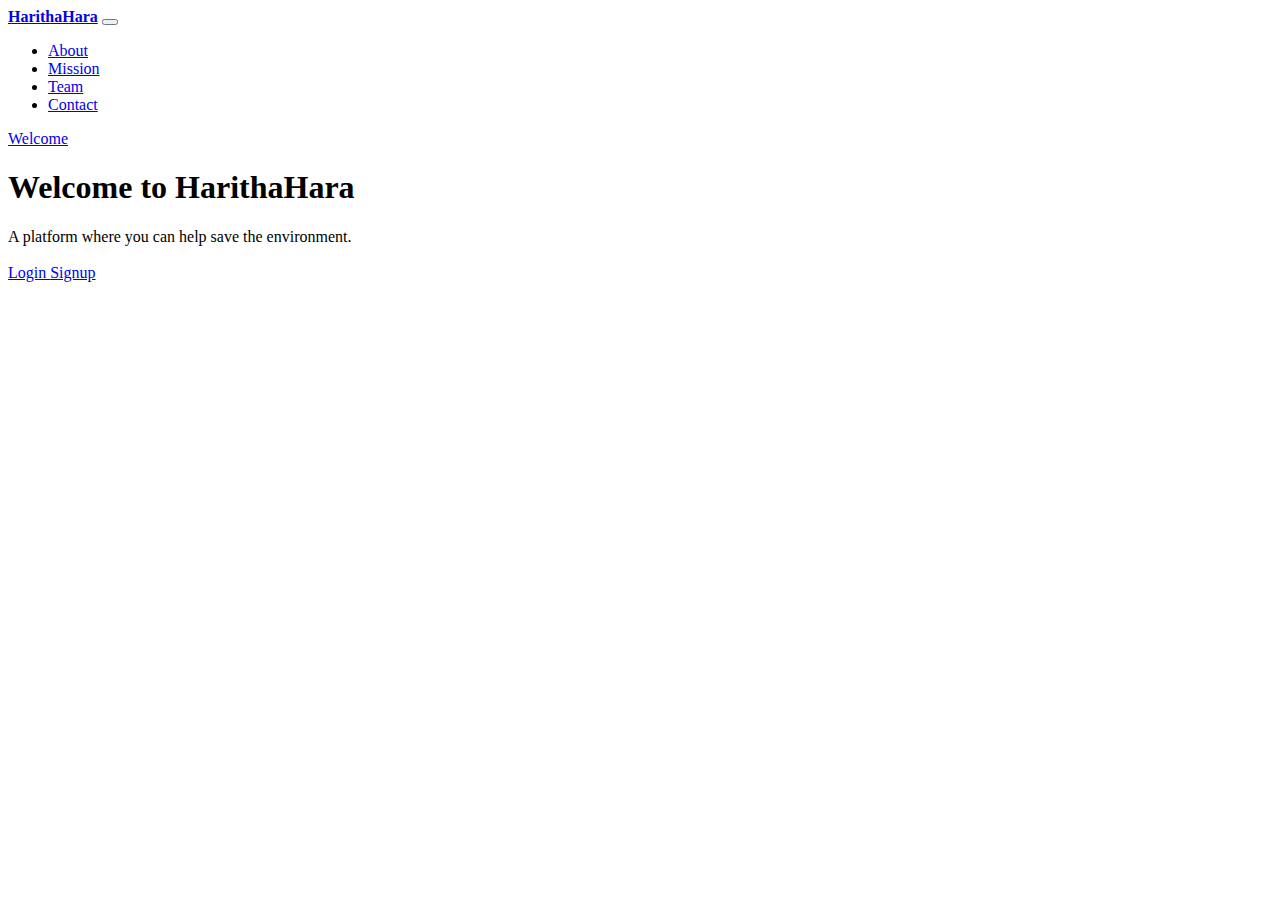
==== Landing page/index.html @ fd01c619 "updated login/signup" ====
<!DOCTYPE html>
<html class="full-height" lang="en-US">
  <head>
    <title>HarithaHara</title>
    <link rel="stylesheet" href="https://maxcdn.bootstrapcdn.com/font-awesome/4.7.0/css/font-awesome.min.css">
    <link href="/css/bootstrap.min.css" rel="stylesheet">
    <link href="/css/mdb.min.css" rel="stylesheet">
    <link href="/styles/main.css" rel="stylesheet">
  </head>
  <body id="top">
    <header>
      <!-- Navbar-->
      <nav class="navbar navbar-expand-lg navbar-dark fixed-top scrolling-navbar" id="navbar">
        <div class="container"><a class="navbar-brand" href="#"><strong>HarithaHara</strong></a>
          <button class="navbar-toggler" type="button" data-toggle="collapse" data-target="#navbarContent" aria-controls="navbarContent" aria-expanded="false" aria-label="Toggle navigation"><span class="navbar-toggler-icon"></span></button>
          <div class="collapse navbar-collapse" id="navbarContent">
            <ul class="navbar-nav ml-auto">
              <li class="nav-item"><a class="nav-link active" href="#about">About</a></li>
              <li class="nav-item"><a class="nav-link" href="#projects">Mission</a></li>
              <li class="nav-item"><a class="nav-link" href="#team">Team</a></li>
              <li class="nav-item"><a class="nav-link" href="#contact">Contact</a></li>
            </ul><a class="btn btn-primary btn-rounded my-0" href="#" target="_blank">Welcome</a>
          </div>
        </div>
      </nav>
      <!-- Intro Section-->
      <section class="view hm-gradient" id="intro">
        <div class="full-bg-img d-flex align-items-center">
          <div class="container">
            <div class="row no-gutters">
              <div class="col-md-10 col-lg-6 text-center text-md-left margins">
                <div class="white-text">
                  <div class="wow fadeInLeft" data-wow-delay="0.3s">
                    <h1 class="h1-responsive font-bold mt-sm-5">Welcome to HarithaHara </h1>
                    <div class="h6">
                      A platform where you can help save the environment. 
                    </div>
                  </div><br>
                  <div class="wow fadeInLeft" data-wow-delay="0.3s"><a class="btn btn-white dark-grey-text font-bold ml-0" href="/login_register/index.php"> Login </a><a class="btn btn-outline-white" href="/login_register/index.php">Signup</a></div>
                </div>
              </div>
            </div>
          </div>
        </div>
      </section>
    </header>
    <div id="content">

<!-- <section class="text-center py-5 grey lighten-4" id="about"> -->
  <!-- <div class="container">
    <div class="wow fadeIn">
      <h2 class="h1 pt-5 pb-3">What is HarithaHara?</h2>
      <p class="px-5 mb-5 pb-3 lead blue-grey-text">
        save trees
        save environment
        save us
        save yourself

      </p>
    </div>
    <div class="row">
      <div class="col-md-4 mb-r wow fadeInUp" data-wow-delay=".3s"><i class="fa fa-dashboard fa-3x orange-text"></i>
        <h3 class="h4 mt-3">Tree</h3>
        <p class="mt-3 blue-grey-text">
          Lorem ipsum dolor sit amet, consectetur adipisicing elit. Reprehenderit maiores nam, aperiam minima assumenda deleniti
          hic.
        </p>
      </div>
      <div class="col-md-4 mb-r wow fadeInUp" data-wow-delay=".4s"><i class="fa fa-comments-o fa-3x cyan-text"></i>
        <h3 class="h4 mt-3">Plant</h3>
        <p class="mt-3 blue-grey-text">
          Lorem ipsum dolor sit amet, consectetur adipisicing elit. Reprehenderit maiores nam, aperiam minima assumenda deleniti
          hic.
        </p>
      </div>
      <div class="col-md-4 mb-r wow fadeInUp" data-wow-delay=".5s"><i class="fa fa-cubes fa-3x red-text"></i>
        <h3 class="h4 mt-3">seed</h3>
        <p class="mt-3 blue-grey-text">
          Lorem ipsum dolor sit amet, consectetur adipisicing elit. Reprehenderit maiores nam, aperiam minima assumenda deleniti
          hic.
        </p>
      </div>
    </div>
  </div>
</section> -->
<!-- 
<section class="text-center py-5 indigo darken-1 text-white" id="pricing">
  <div class="container">
    <div class="wow fadeIn">
      <h2 class="h1 pt-5 pb-3">Stages of Challenges</h2>
      <p class="px-5 mb-5 pb-3 lead">
        Lorem ipsum dolor sit amet, consectetur adipisicing elit. Fugit, error amet numquam iure provident voluptate esse quasi,
        veritatis totam voluptas nostrum quisquam eum porro a pariatur accusamus veniam.
      </p>
    </div>
    <div class="row wow zoomIn">
      <div class="col-lg-4 col-md-12 mb-r">
        <div class="card card-image">
          <div class="text-white text-center pricing-card d-flex align-items-center rgba-stylish-strong py-3 px-3 rounded">
            <div class="card-body">
              <div class="h5">Individual</div>
              <div class="py-5"><sup class="display-4">$</sup><span class="display-1">9</span><span class="display-4">/m</span></div>
              <ul class="list-unstyled">
                <li>
                  <p><strong>1</strong> person</p>
                </li>
                <li>
                  <p><strong>10</strong> projects</p>
                </li>
                <li>
                  <p><strong>100</strong> features</p>
                </li>
                <li>
                  <p><strong>20GB</strong> storage</p>
                </li>
              </ul><a class="btn btn-outline-white mt-5"> Buy now</a>
            </div>
          </div>
        </div>
      </div>
      <div class="col-lg-4 col-md-12 mb-r">
        <div class="card card-image">
          <div class="text-white text-center pricing-card d-flex align-items-center rgba-teal-strong py-3 px-3 rounded">
            <div class="card-body">
              <div class="h5">Startup</div>
              <div class="py-5"><sup class="display-4">$</sup><span class="display-1">29</span><span class="display-4">/m</span></div>
              <ul class="list-unstyled">
                <li>
                  <p><strong>1</strong> person</p>
                </li>
                <li>
                  <p><strong>2</strong> projects</p>
                </li>
                <li>
                  <p><strong>3</strong> features</p>
                </li>
                <li>
                  <p><strong>100GB</strong> storage</p>
                </li>
              </ul><a class="btn btn-outline-white mt-5"> Buy now</a>
            </div>
          </div>
        </div>
      </div>
      <div class="col-lg-4 col-md-12 mb-r">
        <div class="card card-image">
          <div class="text-white text-center pricing-card d-flex align-items-center rgba-red-strong py-3 px-3 rounded">
            <div class="card-body">
              <div class="h5">Enterprise</div>
              <div class="py-5"><sup class="display-4">$</sup><span class="display-1">99</span><span class="display-4">/m</span></div>
              <ul class="list-unstyled">
                <li>
                  <p><strong>10+</strong> person</p>
                </li>
                <li>
                  <p><strong>Unlimited</strong> projects</p>
                </li>
                <li>
                  <p><strong>Unlimited</strong> features</p>
                </li>
                <li>
                  <p><strong>1TB</strong> storage</p>
                </li>
              </ul><a class="btn btn-outline-white mt-5"> Buy now</a>
            </div>
          </div>
        </div>
      </div>
    </div>
  </div>
</section> -->
<!-- <section class="py-5" id="team">
  <div class="container">
    <div class="wow fadeIn">
      <h2 class="h1 pt-5 pb-3 text-center">Our team members</h2>
      <p class="px-5 mb-5 pb-3 lead text-center blue-grey-text">
        Lorem ipsum dolor sit amet, consectetur adipisicing elit. Fugit, error amet numquam iure provident voluptate
        esse quasi, veritatis totam voluptas nostrum quisquam eum porro a pariatur accusamus veniam.
      </p>
    </div>
    <div class="row mb-lg-4 center-on-small-only">
      <div class="col-lg-6 col-md-12 mb-r wow fadeInLeft" data-wow-delay=".3s">
        <div class="col-md-6 float-left"><img class="img-fluid rounded z-depth-1 mb-3" src="img/woman-1.jpg" alt="team member"/></div>
        <div class="col-md-6 float-right">
          <div class="h4">Nicole West</div>
          <h6 class="font-bold blue-grey-text mb-4">Team Leader</h6>
          <p class="grey-text">Lorem ipsum dolor sit amet, consectetur adipisicing elit. Quod eos id officiis hic tenetur.</p><a href="https://twitter.com" target="_blank"><i class="fa fa-twitter"></i><span class="ml-1">@nicolewest</span></a>
        </div>
      </div>
      <div class="col-lg-6 col-md-12 mb-r wow fadeInRight" data-wow-delay=".3s">
        <div class="col-md-6 float-left"><img class="img-fluid rounded z-depth-1 mb-3" src="img/woman-2.jpg" alt="team member"/></div>
        <div class="col-md-6 float-right">
          <div class="h4">Hannah Cruz</div>
          <h6 class="font-bold blue-grey-text mb-4">Developer</h6>
          <p class="grey-text">Lorem ipsum dolor sit amet, consectetur adipisicing elit. Quod eos id officiis hic tenetur.</p><a href="https://twitter.com" target="_blank"><i class="fa fa-twitter"></i><span class="ml-1">@hannahcruz</span></a>
        </div>
      </div>
    </div>
    <div class="row center-on-small-only">
      <div class="col-lg-6 col-md-12 mb-r wow fadeInLeft" data-wow-delay=".3s">
        <div class="col-md-6 float-left"><img class="img-fluid rounded z-depth-1 mb-3" src="img/man-1.jpg" alt="team member"/></div>
        <div class="col-md-6 float-right">
          <div class="h4">Mark Hall</div>
          <h6 class="font-bold blue-grey-text mb-4">Web Developer</h6>
          <p class="grey-text">Lorem ipsum dolor sit amet, consectetur adipisicing elit. Quod eos id officiis hic tenetur.</p><a href="https://twitter.com" target="_blank"><i class="fa fa-twitter"></i><span class="ml-1">@markhall</span></a>
        </div>
      </div>
      <div class="col-lg-6 col-md-12 mb-r wow fadeInRight" data-wow-delay=".3s">
        <div class="col-md-6 float-left"><img class="img-fluid rounded z-depth-1 mb-3" src="img/man-2.jpg" alt="team member"/></div>
        <div class="col-md-6 float-right">
          <div class="h4">Vincent Harris</div>
          <h6 class="font-bold blue-grey-text mb-4">Web Developer</h6>
          <p class="grey-text">Lorem ipsum dolor sit amet, consectetur adipisicing elit. Quod eos id officiis hic tenetur.</p><a href="https://twitter.com" target="_blank"><i class="fa fa-twitter"></i><span class="ml-1">@vincentharris</span></a>
        </div>
      </div>
    </div>
  </div>
</section>
<section id="contact" style="background-image:url('img/plant.jpg');"> -->
  <!-- <div class="rgba-black-strong py-5">
    <div class="container">
      <div class="wow fadeIn">
        <h2 class="h1 text-white pt-5 pb-3 text-center">Contact us</h2>
        <p class="text-white px-5 mb-5 pb-3 lead text-center">
          Lorem ipsum dolor sit amet, consectetur adipisicing elit. Fugit, error amet numquam iure provident voluptate
          esse quasi, veritatis totam voluptas nostrum quisquam eum porro a pariatur accusamus veniam.
        </p>
      </div>
      <div class="card mb-5 wow fadeInUp" data-wow-delay=".4s">
        <div class="card-body p-5">
          <div class="row">
            <div class="col-md-8">
              <form action="vennevan@gmail.com" method="POST">
                <div class="row">
                  <div class="col-md-6">
                    <div class="md-form">
                      <input class="form-control" id="name" type="text" name="name" required="required"/>
                      <label for="name">Your name</label>
                    </div>
                  </div>
                  <div class="col-md-6">
                    <div class="md-form">
                      <input class="form-control" id="email" type="text" name="_replyto" required="required"/>
                      <label for="email">Your email</label>
                    </div>
                  </div>
                </div>
                <div class="row">
                  <div class="col-md-12">
                    <div class="md-form">
                      <input class="form-control" id="subject" type="text" name="subject" required="required"/>
                      <label for="subject">Subject</label>
                    </div>
                  </div>
                  <div class="col-md-12">
                    <div class="md-form">
                      <textarea class="md-textarea" id="message" name="message" required="required"></textarea>
                      <label for="message">Your message</label>
                    </div>
                  </div>
                </div>
                <div class="center-on-small-only mb-4">
                  <button class="btn btn-indigo ml-0" type="submit"><i class="fa fa-paper-plane-o mr-2"></i> Send</button>
                </div>
              </form>
            </div>
            <div class="col-md-4">
              <ul class="list-unstyled text-center">
                <li class="mt-4"><i class="fa fa-map-marker indigo-text fa-2x"></i>
                  <p class="mt-2">Calicut, Kerala</p>
                </li>
                <li class="mt-4"><i class="fa fa-phone indigo-text fa-2x"></i>
                  <p class="mt-2">+ 123456789</p>
                </li>
                <li class="mt-4"><i class="fa fa-envelope indigo-text fa-2x"></i>
                  <p class="mt-2">Incredibles_6</p>
                </li>
              </ul>
            </div>
          </div>
        </div>
      </div>
    </div>
  </div> -->
</section></div>
    <!-- <footer class="page-footer indigo darken-2 center-on-small-only pt-0 mt-0">
      <div class="container">
        <div class="row">
          <div class="col-md-12">
            <div class="mb-5 flex-center"><a class="px-3"><i class="fa fa-facebook fa-lg white-text"></i></a><a class="px-3"><i class="fa fa-twitter fa-lg white-text"></i></a><a class="px-3"><i class="fa fa-google-plus fa-lg white-text"></i></a><a class="px-3"><i class="fa fa-linkedin fa-lg white-text"></i></a></div>
          </div>
        </div>
      </div>
    </footer> -->
    <script type="text/javascript" src="js/jquery-3.2.1.min.js"></script>
    <script type="text/javascript" src="js/popper.min.js"></script>
    <script type="text/javascript" src="js/bootstrap.min.js"></script>
    <script type="text/javascript" src="js/mdb.min.js"></script>
    <script>new WOW().init();</script>
  </body>
</html>
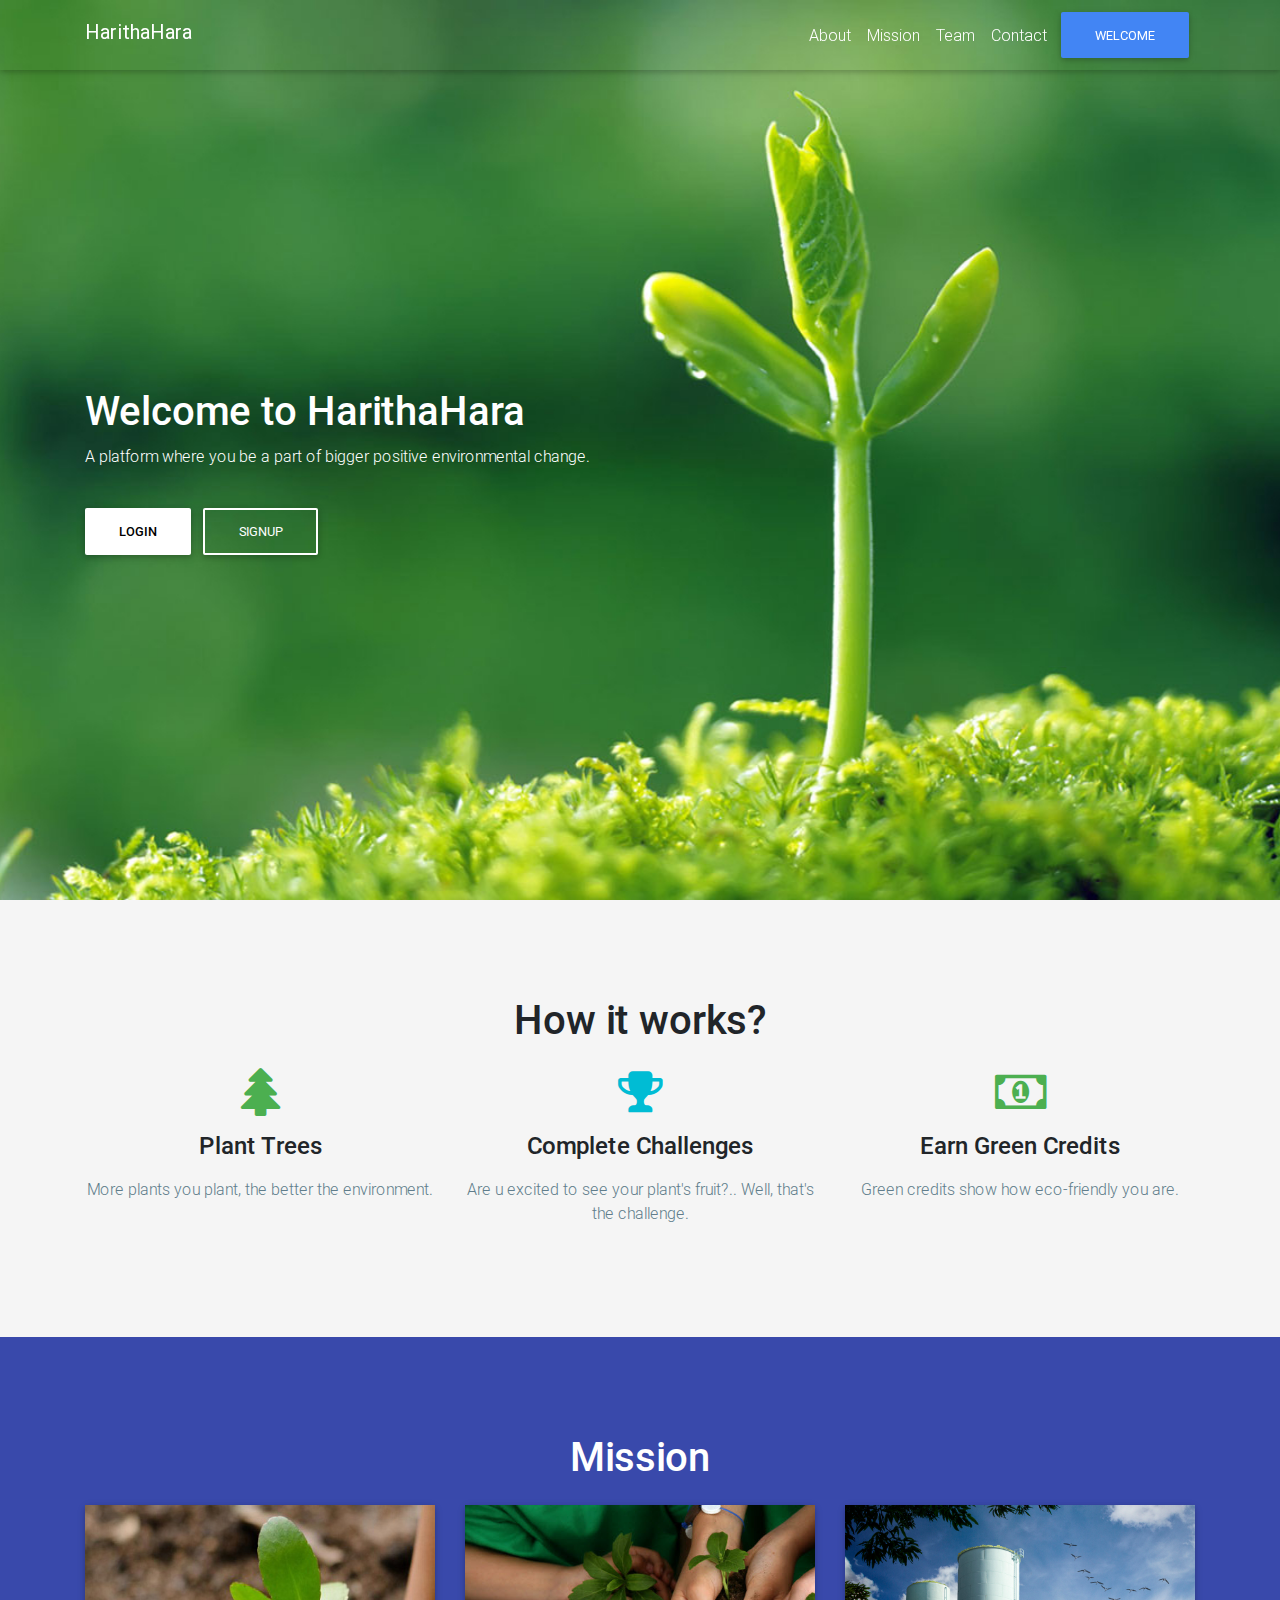
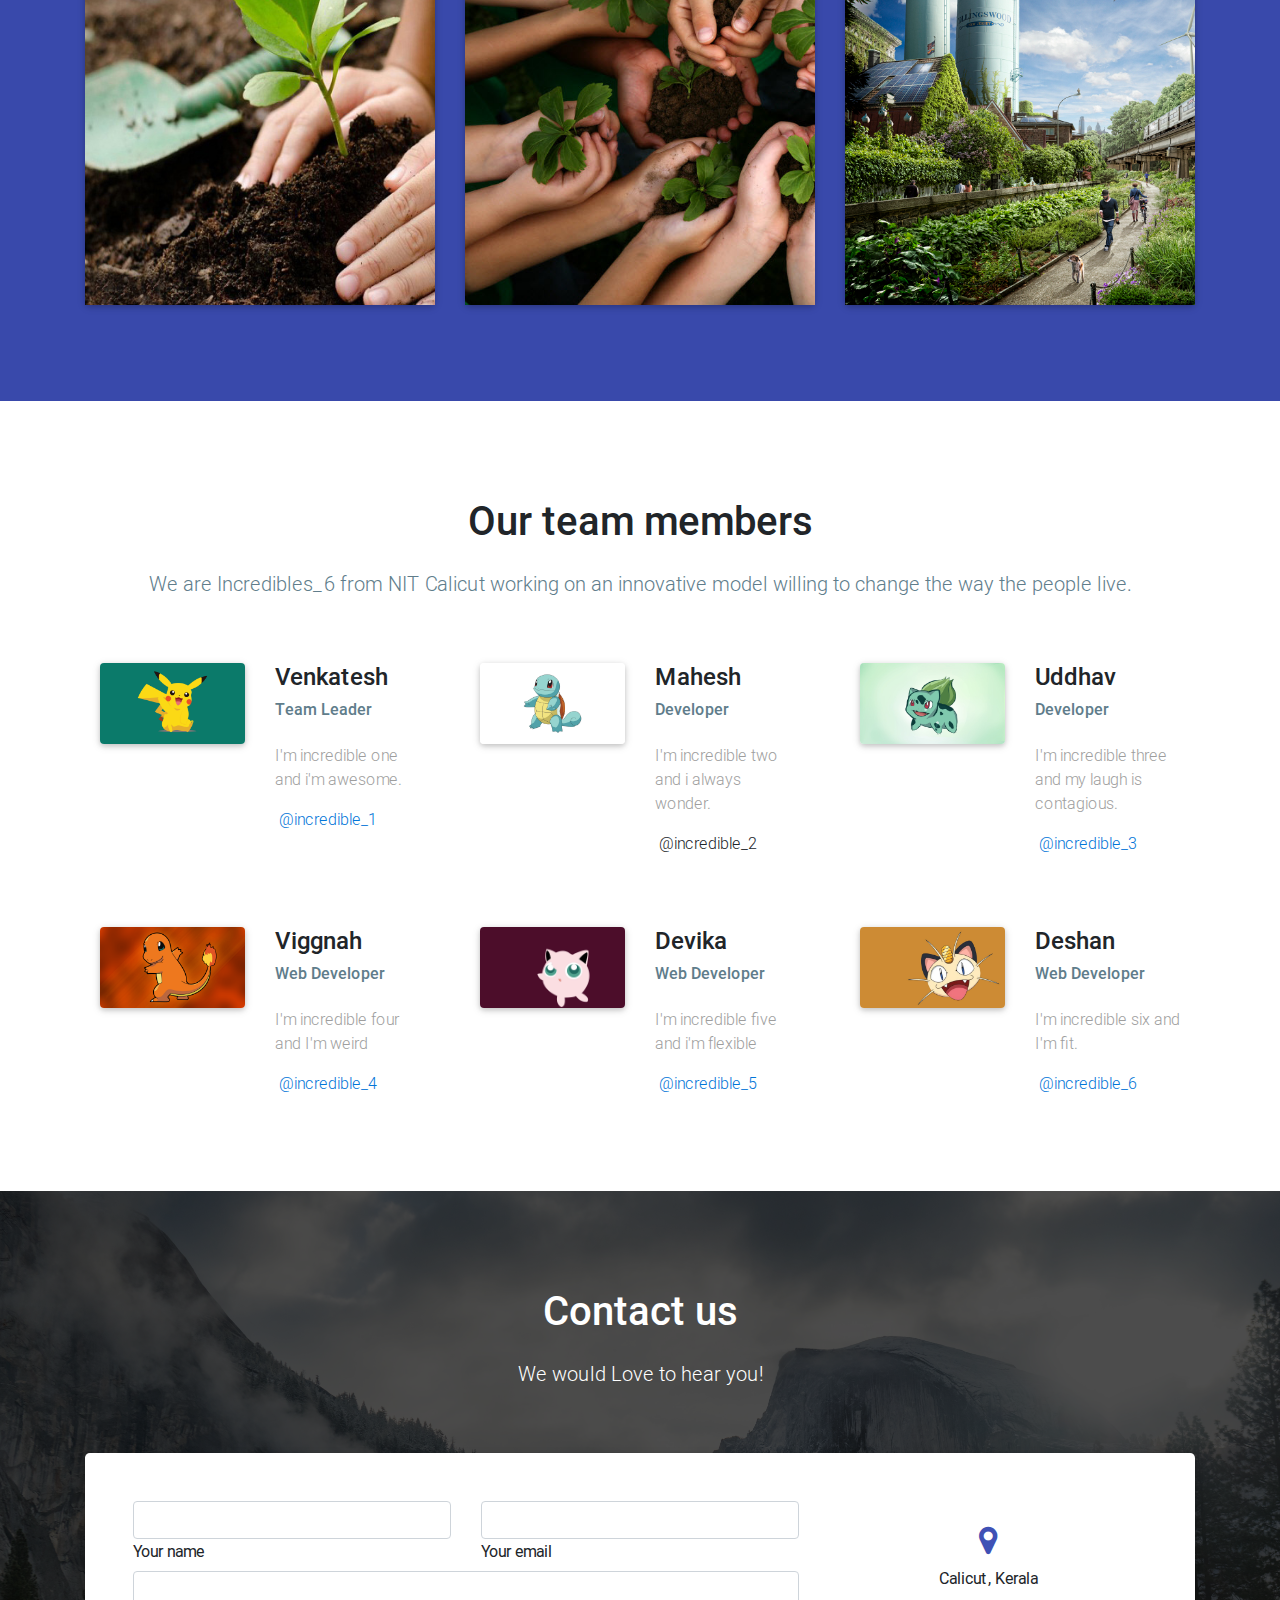
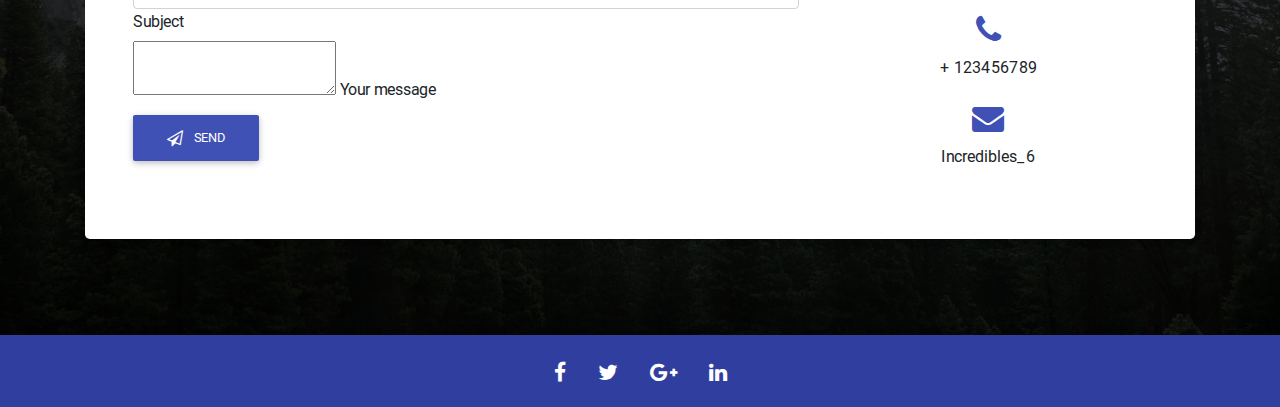
==== commit acfd2a84: "updated landing page" ====
--- a/Landing page/index.html
+++ b/Landing page/index.html
@@ -3,9 +3,9 @@
   <head>
     <title>HarithaHara</title>
     <link rel="stylesheet" href="https://maxcdn.bootstrapcdn.com/font-awesome/4.7.0/css/font-awesome.min.css">
-    <link href="/css/bootstrap.min.css" rel="stylesheet">
-    <link href="/css/mdb.min.css" rel="stylesheet">
-    <link href="/styles/main.css" rel="stylesheet">
+    <link href="css/bootstrap.min.css" rel="stylesheet">
+    <link href="css/mdb.min.css" rel="stylesheet">
+    <link href="styles/main.css" rel="stylesheet">
   </head>
   <body id="top">
     <header>
@@ -16,10 +16,10 @@
           <div class="collapse navbar-collapse" id="navbarContent">
             <ul class="navbar-nav ml-auto">
               <li class="nav-item"><a class="nav-link active" href="#about">About</a></li>
-              <li class="nav-item"><a class="nav-link" href="#projects">Mission</a></li>
+              <li class="nav-item"><a class="nav-link" href="#mission">Mission</a></li>
               <li class="nav-item"><a class="nav-link" href="#team">Team</a></li>
               <li class="nav-item"><a class="nav-link" href="#contact">Contact</a></li>
-            </ul><a class="btn btn-primary btn-rounded my-0" href="#" target="_blank">Welcome</a>
+            </ul><a class="btn btn-primary btn-rounded my-0" href="#">Welcome</a>
           </div>
         </div>
       </nav>
@@ -33,10 +33,10 @@
                   <div class="wow fadeInLeft" data-wow-delay="0.3s">
                     <h1 class="h1-responsive font-bold mt-sm-5">Welcome to HarithaHara </h1>
                     <div class="h6">
-                      A platform where you can help save the environment. 
+                      A platform where you be a part of bigger positive environmental change. 
                     </div>
                   </div><br>
-                  <div class="wow fadeInLeft" data-wow-delay="0.3s"><a class="btn btn-white dark-grey-text font-bold ml-0" href="/login_register/index.php"> Login </a><a class="btn btn-outline-white" href="/login_register/index.php">Signup</a></div>
+                  <div class="wow fadeInLeft" data-wow-delay="0.3s"><a class="btn btn-white dark-grey-text font-bold ml-0" href="../login_register/index.php"> Login </a><a class="btn btn-outline-white" href="../login_register/index.php">Signup</a></div>
                 </div>
               </div>
             </div>
@@ -46,184 +46,136 @@
     </header>
     <div id="content">
 
-<!-- <section class="text-center py-5 grey lighten-4" id="about"> -->
-  <!-- <div class="container">
-    <div class="wow fadeIn">
-      <h2 class="h1 pt-5 pb-3">What is HarithaHara?</h2>
-      <p class="px-5 mb-5 pb-3 lead blue-grey-text">
-        save trees
-        save environment
-        save us
-        save yourself
-
-      </p>
-    </div>
-    <div class="row">
-      <div class="col-md-4 mb-r wow fadeInUp" data-wow-delay=".3s"><i class="fa fa-dashboard fa-3x orange-text"></i>
-        <h3 class="h4 mt-3">Tree</h3>
-        <p class="mt-3 blue-grey-text">
-          Lorem ipsum dolor sit amet, consectetur adipisicing elit. Reprehenderit maiores nam, aperiam minima assumenda deleniti
-          hic.
-        </p>
-      </div>
-      <div class="col-md-4 mb-r wow fadeInUp" data-wow-delay=".4s"><i class="fa fa-comments-o fa-3x cyan-text"></i>
-        <h3 class="h4 mt-3">Plant</h3>
-        <p class="mt-3 blue-grey-text">
-          Lorem ipsum dolor sit amet, consectetur adipisicing elit. Reprehenderit maiores nam, aperiam minima assumenda deleniti
-          hic.
-        </p>
-      </div>
-      <div class="col-md-4 mb-r wow fadeInUp" data-wow-delay=".5s"><i class="fa fa-cubes fa-3x red-text"></i>
-        <h3 class="h4 mt-3">seed</h3>
-        <p class="mt-3 blue-grey-text">
-          Lorem ipsum dolor sit amet, consectetur adipisicing elit. Reprehenderit maiores nam, aperiam minima assumenda deleniti
-          hic.
-        </p>
-      </div>
-    </div>
-  </div>
-</section> -->
-<!-- 
-<section class="text-center py-5 indigo darken-1 text-white" id="pricing">
+<section class="text-center py-5 grey lighten-4" id="about">
   <div class="container">
     <div class="wow fadeIn">
-      <h2 class="h1 pt-5 pb-3">Stages of Challenges</h2>
-      <p class="px-5 mb-5 pb-3 lead">
-        Lorem ipsum dolor sit amet, consectetur adipisicing elit. Fugit, error amet numquam iure provident voluptate esse quasi,
-        veritatis totam voluptas nostrum quisquam eum porro a pariatur accusamus veniam.
-      </p>
+      <h2 class="h1 pt-5 pb-3">How it works?</h2>
+      <!-- <p class="px-5 mb-5 pb-3 lead blue-grey-text">
+        .
+      </p> -->
+    </div>
+    <div class="row">
+      <div class="col-md-4 mb-r wow fadeInUp" data-wow-delay=".3s"><i class="fa fa-tree fa-3x green-text"></i>
+        <h3 class="h4 mt-3">Plant Trees</h3>
+        <p class="mt-3 blue-grey-text">
+          More plants you plant, the better the environment.
+        </p>
+      </div>
+      <div class="col-md-4 mb-r wow fadeInUp" data-wow-delay=".4s"><i class="fa fa-trophy fa-3x cyan-text"></i>
+        <h3 class="h4 mt-3">Complete Challenges</h3>
+        <p class="mt-3 blue-grey-text">
+          Are u excited to see your plant's fruit?.. Well, that's the challenge.
+        </p>
+      </div>
+      <div class="col-md-4 mb-r wow fadeInUp" data-wow-delay=".5s"><i class="fa fa-money fa-3x green-text"></i>
+        <h3 class="h4 mt-3">Earn Green Credits</h3>
+        <p class="mt-3 blue-grey-text">
+          Green credits show how eco-friendly you are.
+        </p>
+      </div>
+    </div>
+  </div>
+</section>
+
+<section class="text-center py-5 indigo darken-1 text-white" id="mission">
+  <div class="container">
+    <div class="wow fadeIn">
+      <h2 class="h1 pt-5 pb-3">Mission</h2>
     </div>
     <div class="row wow zoomIn">
       <div class="col-lg-4 col-md-12 mb-r">
-        <div class="card card-image">
-          <div class="text-white text-center pricing-card d-flex align-items-center rgba-stylish-strong py-3 px-3 rounded">
-            <div class="card-body">
-              <div class="h5">Individual</div>
-              <div class="py-5"><sup class="display-4">$</sup><span class="display-1">9</span><span class="display-4">/m</span></div>
-              <ul class="list-unstyled">
-                <li>
-                  <p><strong>1</strong> person</p>
-                </li>
-                <li>
-                  <p><strong>10</strong> projects</p>
-                </li>
-                <li>
-                  <p><strong>100</strong> features</p>
-                </li>
-                <li>
-                  <p><strong>20GB</strong> storage</p>
-                </li>
-              </ul><a class="btn btn-outline-white mt-5"> Buy now</a>
-            </div>
-          </div>
-        </div>
-      </div>
-      <div class="col-lg-4 col-md-12 mb-r">
-        <div class="card card-image">
-          <div class="text-white text-center pricing-card d-flex align-items-center rgba-teal-strong py-3 px-3 rounded">
-            <div class="card-body">
-              <div class="h5">Startup</div>
-              <div class="py-5"><sup class="display-4">$</sup><span class="display-1">29</span><span class="display-4">/m</span></div>
-              <ul class="list-unstyled">
-                <li>
-                  <p><strong>1</strong> person</p>
-                </li>
-                <li>
-                  <p><strong>2</strong> projects</p>
-                </li>
-                <li>
-                  <p><strong>3</strong> features</p>
-                </li>
-                <li>
-                  <p><strong>100GB</strong> storage</p>
-                </li>
-              </ul><a class="btn btn-outline-white mt-5"> Buy now</a>
-            </div>
-          </div>
-        </div>
-      </div>
-      <div class="col-lg-4 col-md-12 mb-r">
-        <div class="card card-image">
-          <div class="text-white text-center pricing-card d-flex align-items-center rgba-red-strong py-3 px-3 rounded">
-            <div class="card-body">
-              <div class="h5">Enterprise</div>
-              <div class="py-5"><sup class="display-4">$</sup><span class="display-1">99</span><span class="display-4">/m</span></div>
-              <ul class="list-unstyled">
-                <li>
-                  <p><strong>10+</strong> person</p>
-                </li>
-                <li>
-                  <p><strong>Unlimited</strong> projects</p>
-                </li>
-                <li>
-                  <p><strong>Unlimited</strong> features</p>
-                </li>
-                <li>
-                  <p><strong>1TB</strong> storage</p>
-                </li>
-              </ul><a class="btn btn-outline-white mt-5"> Buy now</a>
-            </div>
-          </div>
-        </div>
-      </div>
-    </div>
-  </div>
-</section> -->
-<!-- <section class="py-5" id="team">
+        <div class="card card-image"  style="width: 100%; height: 400px;">
+            <div class="card-body" style="position: relative; background-size: cover; background-image:url(img/m1.jpg);">
+              
+            </div>
+          </div>
+        </div>
+        <div class="col-lg-4 col-md-12 mb-r">
+            <div class="card card-image"  style="width: 100%; height: 400px;">
+                <div class="card-body" style="position: relative; background-size: cover; background-image:url(img/m2.jpg);">
+                  
+                </div>
+              </div>
+            </div>
+            <div class="col-lg-4 col-md-12 mb-r">
+                <div class="card card-image"  style="width: 100%; height: 400px;">
+                    <div class="card-body" style="position: relative; background-size: cover; background-image:url(img/m3.jpg);">
+                      
+                    </div>
+                  </div>
+                </div>    
+              </div>
+  </div>
+</section>
+<section class="py-5" id="team">
   <div class="container">
     <div class="wow fadeIn">
       <h2 class="h1 pt-5 pb-3 text-center">Our team members</h2>
       <p class="px-5 mb-5 pb-3 lead text-center blue-grey-text">
-        Lorem ipsum dolor sit amet, consectetur adipisicing elit. Fugit, error amet numquam iure provident voluptate
-        esse quasi, veritatis totam voluptas nostrum quisquam eum porro a pariatur accusamus veniam.
+        We are Incredibles_6 from NIT Calicut working on an innovative model willing to change the way the people live.
       </p>
     </div>
     <div class="row mb-lg-4 center-on-small-only">
-      <div class="col-lg-6 col-md-12 mb-r wow fadeInLeft" data-wow-delay=".3s">
-        <div class="col-md-6 float-left"><img class="img-fluid rounded z-depth-1 mb-3" src="img/woman-1.jpg" alt="team member"/></div>
-        <div class="col-md-6 float-right">
-          <div class="h4">Nicole West</div>
+      <div class="col-lg-4 col-md-12 mb-r wow fadeInLeft" data-wow-delay=".3s">
+        <div class="col-md-6 float-left"><img class="img-fluid rounded z-depth-1 mb-3" src="img/team1.jpg" alt="team leader"/></div>
+        <div class="col-md-6 float-right">
+          <div class="h4">Venkatesh</div>
           <h6 class="font-bold blue-grey-text mb-4">Team Leader</h6>
-          <p class="grey-text">Lorem ipsum dolor sit amet, consectetur adipisicing elit. Quod eos id officiis hic tenetur.</p><a href="https://twitter.com" target="_blank"><i class="fa fa-twitter"></i><span class="ml-1">@nicolewest</span></a>
-        </div>
-      </div>
-      <div class="col-lg-6 col-md-12 mb-r wow fadeInRight" data-wow-delay=".3s">
-        <div class="col-md-6 float-left"><img class="img-fluid rounded z-depth-1 mb-3" src="img/woman-2.jpg" alt="team member"/></div>
-        <div class="col-md-6 float-right">
-          <div class="h4">Hannah Cruz</div>
+          <p class="grey-text">I'm incredible one and i'm awesome.</p><a href="#"><span class="ml-1">@incredible_1</span></a>
+        </div>
+      </div>
+      <div class="col-lg-4 col-md-12 mb-r wow fadeInLeft" data-wow-delay=".3s">
+        <div class="col-md-6 float-left"><img class="img-fluid rounded z-depth-1 mb-3" src="img/team2.jpg" alt="team member"/></div>
+        <div class="col-md-6 float-right">
+          <div class="h4">Mahesh</div>
           <h6 class="font-bold blue-grey-text mb-4">Developer</h6>
-          <p class="grey-text">Lorem ipsum dolor sit amet, consectetur adipisicing elit. Quod eos id officiis hic tenetur.</p><a href="https://twitter.com" target="_blank"><i class="fa fa-twitter"></i><span class="ml-1">@hannahcruz</span></a>
+          <p class="grey-text">I'm incredible two and i always wonder.</p><a href="#"></a><span class="ml-1">@incredible_2</span></a>
+        </div>
+      </div>
+      <div class="col-lg-4 col-md-12 mb-r wow fadeInRight" data-wow-delay=".3s">
+        <div class="col-md-6 float-left"><img class="img-fluid rounded z-depth-1 mb-3" src="img/team3.jpg" alt="team member"/></div>
+        <div class="col-md-6 float-right">
+          <div class="h4">Uddhav</div>
+          <h6 class="font-bold blue-grey-text mb-4">Developer</h6>
+          <p class="grey-text">I'm incredible three and my laugh is contagious.</p><a href="#"><span class="ml-1">@incredible_3</span></a>
         </div>
       </div>
     </div>
     <div class="row center-on-small-only">
-      <div class="col-lg-6 col-md-12 mb-r wow fadeInLeft" data-wow-delay=".3s">
-        <div class="col-md-6 float-left"><img class="img-fluid rounded z-depth-1 mb-3" src="img/man-1.jpg" alt="team member"/></div>
-        <div class="col-md-6 float-right">
-          <div class="h4">Mark Hall</div>
+      <div class="col-lg-4 col-md-12 mb-r wow fadeInLeft" data-wow-delay=".3s">
+        <div class="col-md-6 float-left"><img class="img-fluid rounded z-depth-1 mb-3" src="img/team4.png" alt="team member"/></div>
+        <div class="col-md-6 float-right">
+          <div class="h4">Viggnah</div>
           <h6 class="font-bold blue-grey-text mb-4">Web Developer</h6>
-          <p class="grey-text">Lorem ipsum dolor sit amet, consectetur adipisicing elit. Quod eos id officiis hic tenetur.</p><a href="https://twitter.com" target="_blank"><i class="fa fa-twitter"></i><span class="ml-1">@markhall</span></a>
-        </div>
-      </div>
-      <div class="col-lg-6 col-md-12 mb-r wow fadeInRight" data-wow-delay=".3s">
-        <div class="col-md-6 float-left"><img class="img-fluid rounded z-depth-1 mb-3" src="img/man-2.jpg" alt="team member"/></div>
-        <div class="col-md-6 float-right">
-          <div class="h4">Vincent Harris</div>
+          <p class="grey-text">I'm incredible four and I'm weird</p><a href="#" ><span class="ml-1">@incredible_4</span></a>
+        </div>
+      </div>
+      <div class="col-lg-4 col-md-12 mb-r wow fadeInRight" data-wow-delay=".3s">
+        <div class="col-md-6 float-left"><img class="img-fluid rounded z-depth-1 mb-3" src="img/team5.jpg" alt="team member"/></div>
+        <div class="col-md-6 float-right">
+          <div class="h4">Devika</div>
           <h6 class="font-bold blue-grey-text mb-4">Web Developer</h6>
-          <p class="grey-text">Lorem ipsum dolor sit amet, consectetur adipisicing elit. Quod eos id officiis hic tenetur.</p><a href="https://twitter.com" target="_blank"><i class="fa fa-twitter"></i><span class="ml-1">@vincentharris</span></a>
+          <p class="grey-text">I'm incredible five and i'm flexible</p><a href="#"><span class="ml-1">@incredible_5</span></a>
+        </div>
+      </div>
+      <div class="col-lg-4 col-md-12 mb-r wow fadeInRight" data-wow-delay=".3s">
+        <div class="col-md-6 float-left"><img class="img-fluid rounded z-depth-1 mb-3" src="img/team6.jpg" alt="team member"/></div>
+        <div class="col-md-6 float-right">
+          <div class="h4">Deshan</div>
+          <h6 class="font-bold blue-grey-text mb-4">Web Developer</h6>
+          <p class="grey-text">I'm incredible six and I'm fit.</p><a href="#"><span class="ml-1">@incredible_6</span></a>
         </div>
       </div>
     </div>
   </div>
 </section>
-<section id="contact" style="background-image:url('img/plant.jpg');"> -->
-  <!-- <div class="rgba-black-strong py-5">
+<section id="contact" style="background-image:url('img/forest.jpg'); background-size: cover;">
+  <div class="rgba-black-strong py-5">
     <div class="container">
       <div class="wow fadeIn">
         <h2 class="h1 text-white pt-5 pb-3 text-center">Contact us</h2>
         <p class="text-white px-5 mb-5 pb-3 lead text-center">
-          Lorem ipsum dolor sit amet, consectetur adipisicing elit. Fugit, error amet numquam iure provident voluptate
-          esse quasi, veritatis totam voluptas nostrum quisquam eum porro a pariatur accusamus veniam.
+         We would Love to hear you!
         </p>
       </div>
       <div class="card mb-5 wow fadeInUp" data-wow-delay=".4s">
@@ -281,9 +233,9 @@
         </div>
       </div>
     </div>
-  </div> -->
+  </div>
 </section></div>
-    <!-- <footer class="page-footer indigo darken-2 center-on-small-only pt-0 mt-0">
+    <footer class="page-footer indigo darken-2 center-on-small-only pt-0 mt-0">
       <div class="container">
         <div class="row">
           <div class="col-md-12">
@@ -291,7 +243,7 @@
           </div>
         </div>
       </div>
-    </footer> -->
+    </footer>
     <script type="text/javascript" src="js/jquery-3.2.1.min.js"></script>
     <script type="text/javascript" src="js/popper.min.js"></script>
     <script type="text/javascript" src="js/bootstrap.min.js"></script>
